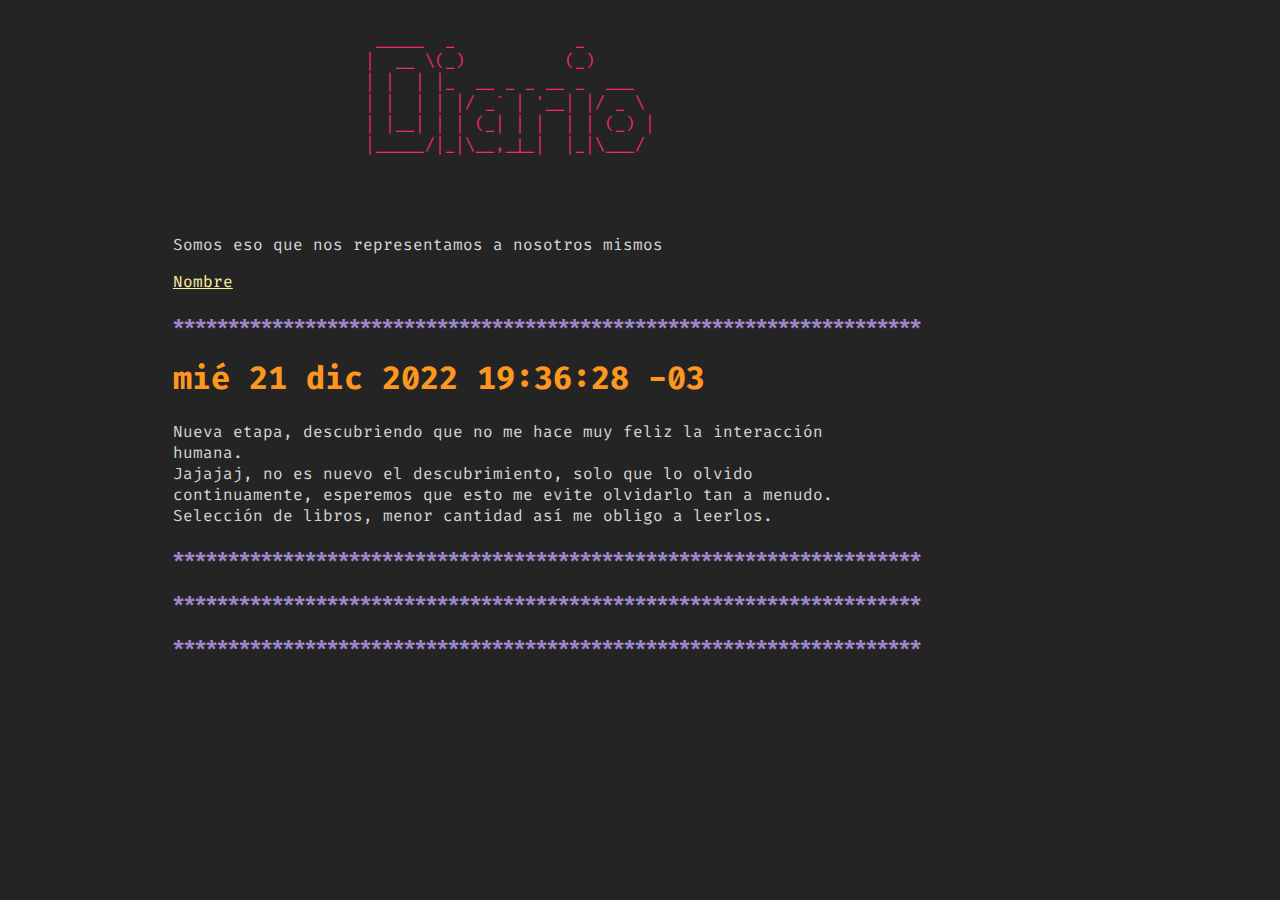
==== Diario/diario.html @ 9495eeea "bla" ====
<!DOCTYPE html>
<html lang="es">
  
  <head>
    <link href='https://fonts.googleapis.com/css?family=Fira Code' rel='stylesheet'>
    <meta name="viewport" content="width=device-width, initial-scale=1.0">
    <meta charset="utf-8" />
    <title>Diario</title>
    <link rel="stylesheet" href="../css/styles.css" />

  </head>


<body>

  <div class="ascii-art">
 _____  _            _       
|  __ \(_)          (_)      
| |  | |_  __ _ _ __ _  ___  
| |  | | |/ _` | '__| |/ _ \ 
| |__| | | (_| | |  | | (_) |
|_____/|_|\__,_|_|  |_|\___/ 

    
  </div>
    <p>Somos eso que nos representamos a nosotros mismos</p>
      
    <a href="ruta to path">Nombre</a>

    <h3>********************************************************************</h3>
    <h1> mié 21 dic 2022 19:36:28 -03   </h1>

    <p>Nueva etapa, descubriendo que no me hace muy feliz la interacción humana. <br>
    Jajajaj, no es nuevo el descubrimiento, solo que lo olvido continuamente, esperemos que esto me evite olvidarlo tan a menudo.<br>
    Selección de libros, menor cantidad así me obligo a leerlos.

    </p>
    <h3>********************************************************************</h3>
    <h3>********************************************************************</h3>
    <h3>********************************************************************</h3>
</body>

</html>
---- css/styles.css ----
/* 
Palette 	Hex 	RGB 	HSL 	Color Picker Boxes
Background 	#242424 	36 36 36 	0, 0%, 14% 	Background Color
Current Line 	#3D3D3D 	61, 61, 61 	0, 0%, 24% 	Current Line Color
Selection 	#403d3d 	64, 61, 61 	0, 5%, 25% 	Selection Color
Comment 	#8C8C8C 	140, 140, 140 	0, 0%, 55% 	Comment Color
Foreground 	#F8F8F2 	248, 248, 242 	60, 2%, 96% 	Foreground Color
String 	#FFEE99 	255, 238, 153 	50, 40%, 80% 	String Color
Number 	#FF80F4 	255, 128, 244 	305, 50%, 75% 	Number Color
Thunderbird 	#D3201F 	211, 32, 31 	30, 85%, 47% 	Thunderbird Color
Radical Red 	#F92672 	249, 38, 114 	338, 85%, 56% 	Radical Red Color
Fuchsia Pink 	#CD5AC5 	205, 90, 197 	304, 56%, 58% 	Fuchsia Pink Color
Lavender Rose 	#FFB2F9 	255, 178, 249 	305, 30%, 85% 	Lavender Rose Color
Tree Poppy 	#FD971F 	253, 151, 31 	32, 88%, 56% 	Tree Poppy Color
Atlantis 	#60cf30 	96, 207, 48 	102, 77%, 50% 	Atlantis Color
Pear 	#A6E22E 	166, 226, 46 	80, 80%, 53% 	Pear Color
Spray 	#66D9EF 	102, 217, 239 	190, 57%, 67% 	Spray Color
Malibu 	#90E7F7 	144, 231, 247 	189, 42%, 77% 	Malibu Color


*/

* {
    font-family: 'Fira Code';
    max-width: 90%;
}

.ascii-art {
  margin-left: 0%;
  margin-right:0%;
  text-align: center;
  white-space: pre;
  color: 		#F92672  
}

.boxing {
  padding: 5% ;
  border-radius: 13px;
  border-width:3px;
  border-style: dotted ;
  border-color: #fff;
}


body {
  
  background-color: #242424;
  margin-left: 15%;
  margin-right: 20%;
}
p {
  color : #d6d6d6
}

h1 {
  color: 	#FD971F  
}

h2 {
  color: #e87d3e
}

h3 {
  color: #9e86c8;
}

a:link {
  color: #ffee99;
}
a:visited {
  color: #ffee99;
}
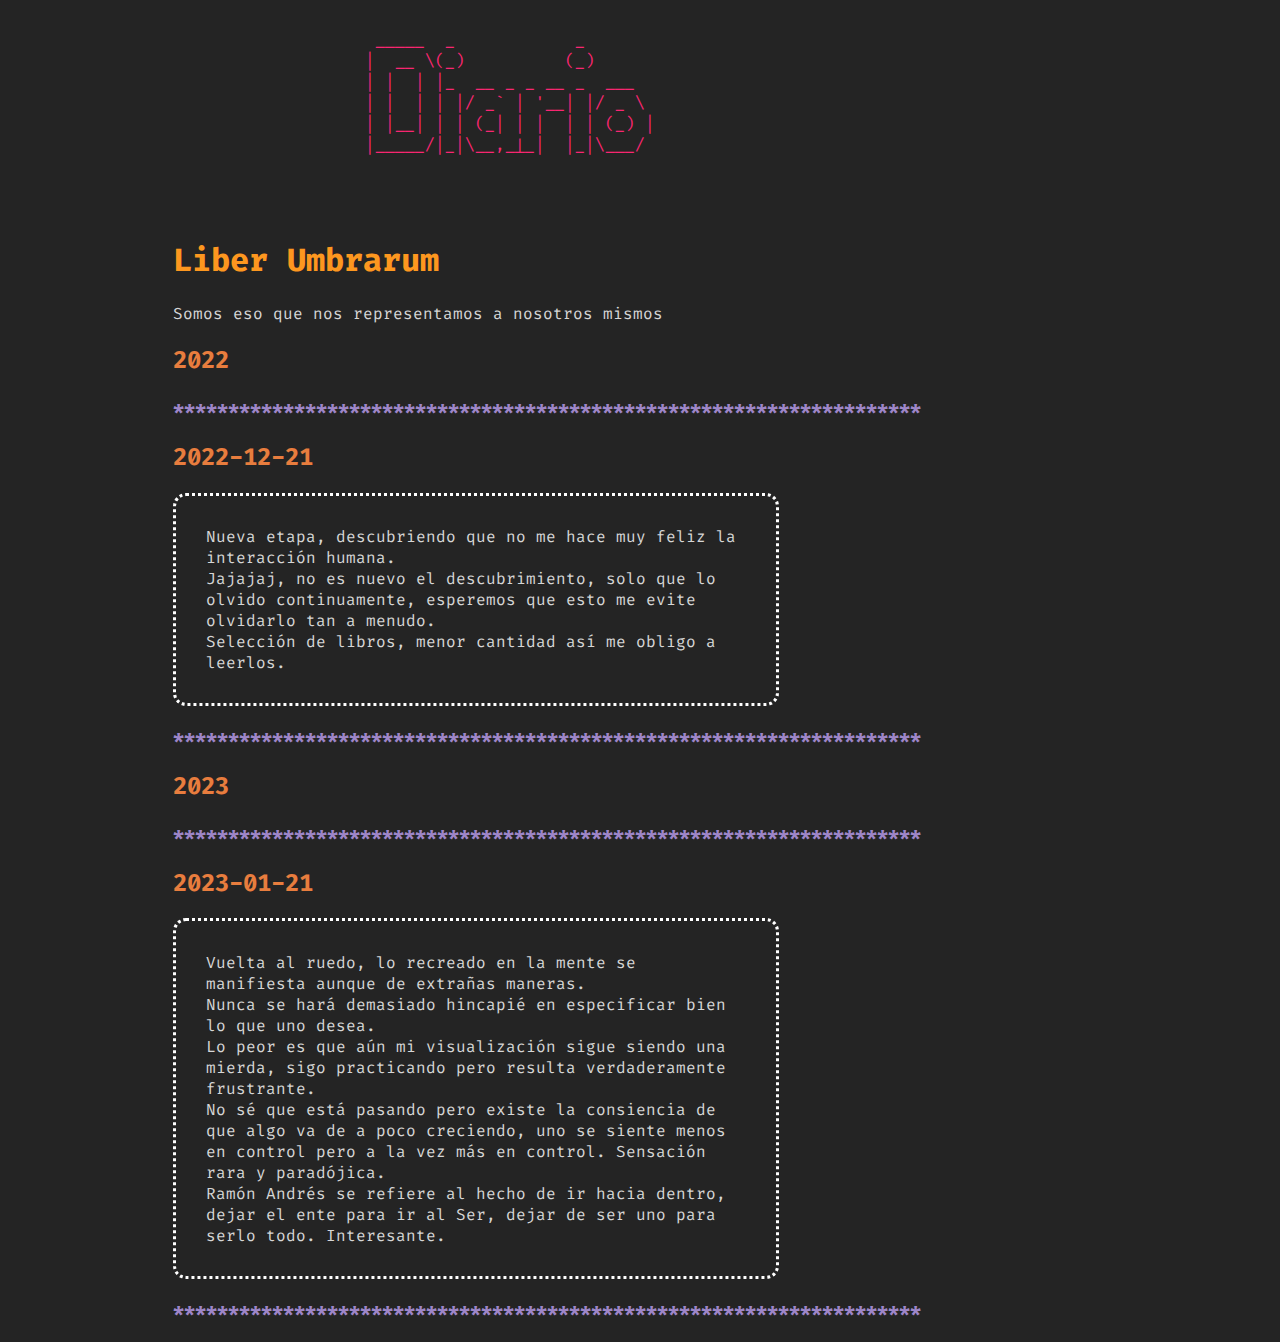
==== commit 7d3eebec: "boxes" ====
--- a/Diario/diario.html
+++ b/Diario/diario.html
@@ -13,7 +13,7 @@
 
 <body>
 
-  <div class="ascii-art">
+  <header class="ascii-art">
  _____  _            _       
 |  __ \(_)          (_)      
 | |  | |_  __ _ _ __ _  ___  
@@ -22,22 +22,43 @@
 |_____/|_|\__,_|_|  |_|\___/ 
 
     
-  </div>
+  </header>
+  <section>
+    <h1>Liber Umbrarum</h1>
     <p>Somos eso que nos representamos a nosotros mismos</p>
-      
-    <a href="ruta to path">Nombre</a>
+        
+    <article>
+      <h2>2022</h2>
+    <h3>********************************************************************</h3>
+    <h2>2022-12-21</h2>
 
-    <h3>********************************************************************</h3>
-    <h1> mié 21 dic 2022 19:36:28 -03   </h1>
-
-    <p>Nueva etapa, descubriendo que no me hace muy feliz la interacción humana. <br>
+    <p class="boxing">Nueva etapa, descubriendo que no me hace muy feliz la interacción humana. <br>
     Jajajaj, no es nuevo el descubrimiento, solo que lo olvido continuamente, esperemos que esto me evite olvidarlo tan a menudo.<br>
     Selección de libros, menor cantidad así me obligo a leerlos.
 
     </p>
     <h3>********************************************************************</h3>
+     </article> 
+    
+    <article>
+      <h2>2023</h2>
     <h3>********************************************************************</h3>
+    <h2>2023-01-21</h2>
+
+    <p class="boxing" >Vuelta al ruedo, lo recreado en la mente se manifiesta aunque de extrañas maneras. <br>
+      Nunca se hará demasiado hincapié en especificar bien lo que uno desea. <br>
+      Lo peor es que aún mi visualización sigue siendo una mierda, sigo practicando pero resulta verdaderamente frustrante.<br>
+      No sé que está pasando pero existe la consiencia de que algo va de a poco creciendo, uno se siente menos en control pero a la vez más en control. Sensación rara y paradójica.<br>
+      Ramón Andrés se refiere al hecho de ir hacia dentro, dejar el ente para ir al Ser, dejar de ser uno para serlo todo. Interesante.
+
+    </p>
     <h3>********************************************************************</h3>
+     </article> 
+
+
+  </section>
+      
+    
 </body>
 
 </html> 
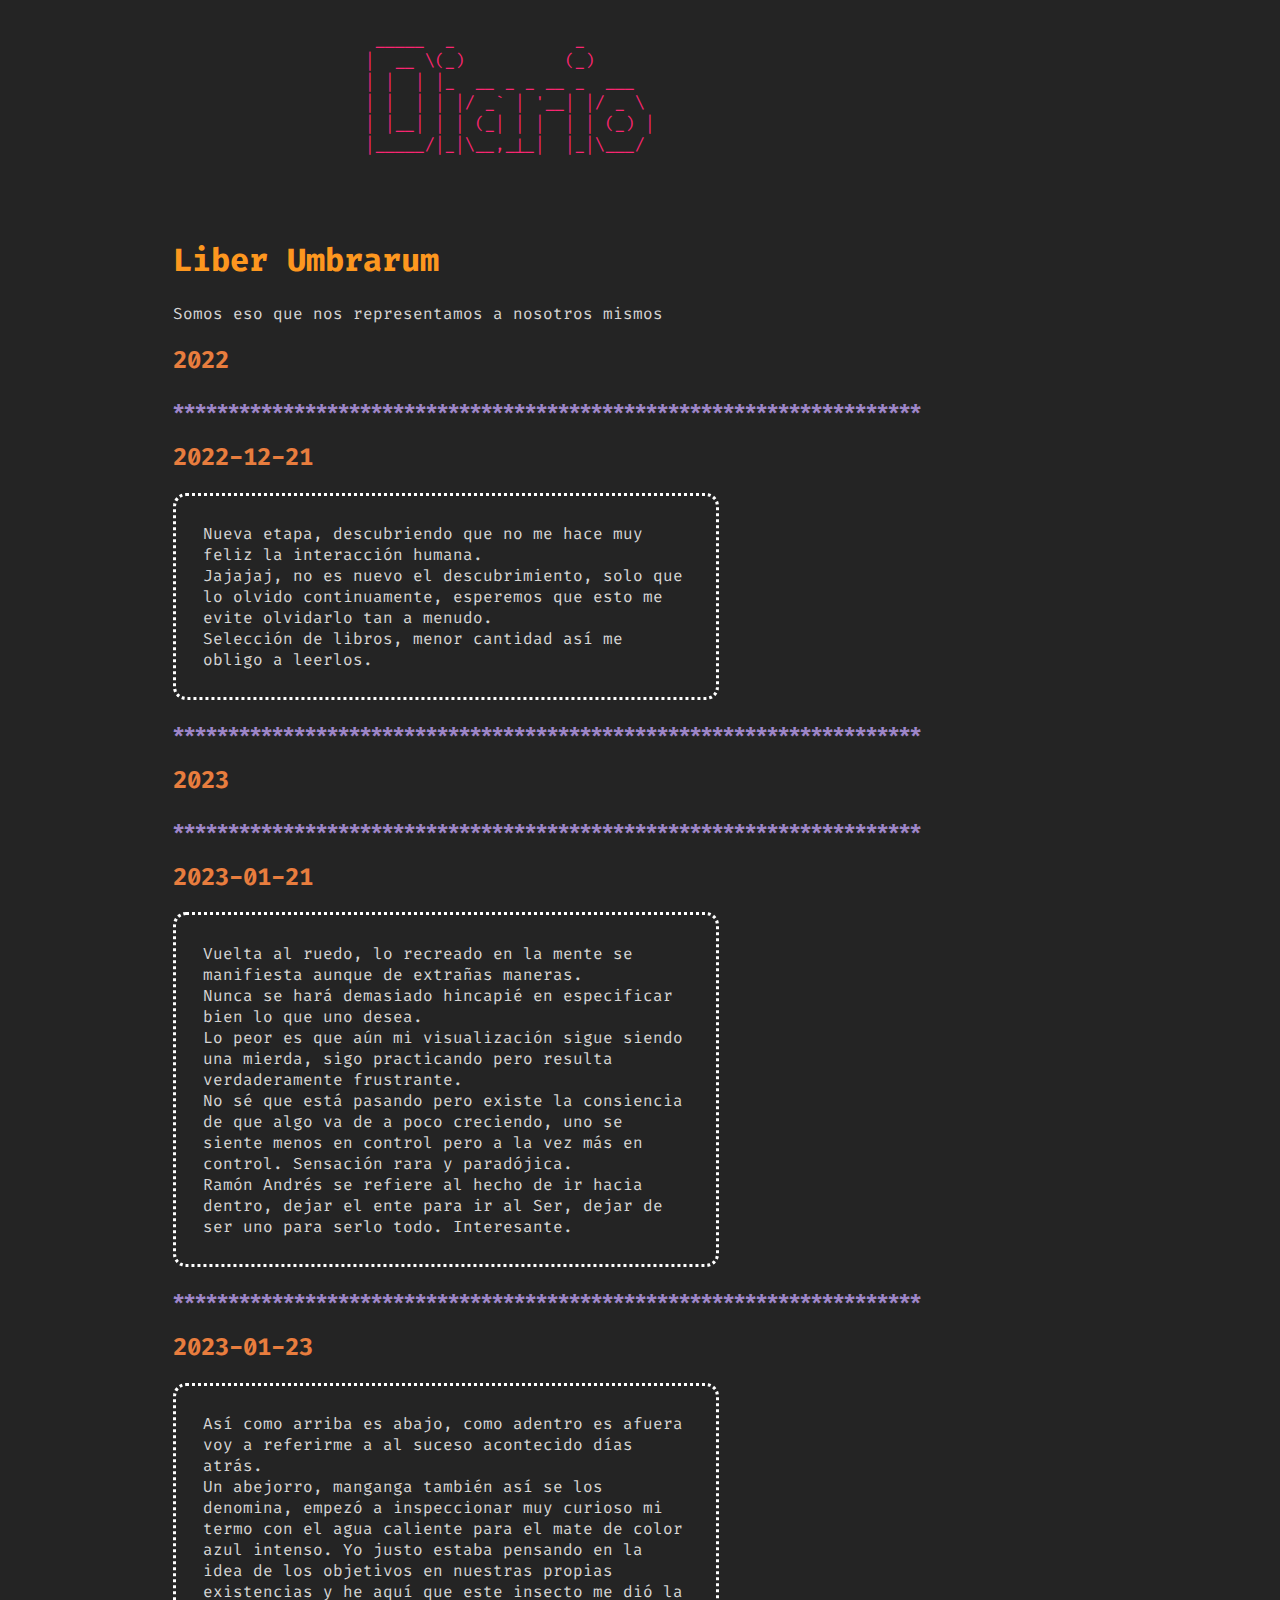
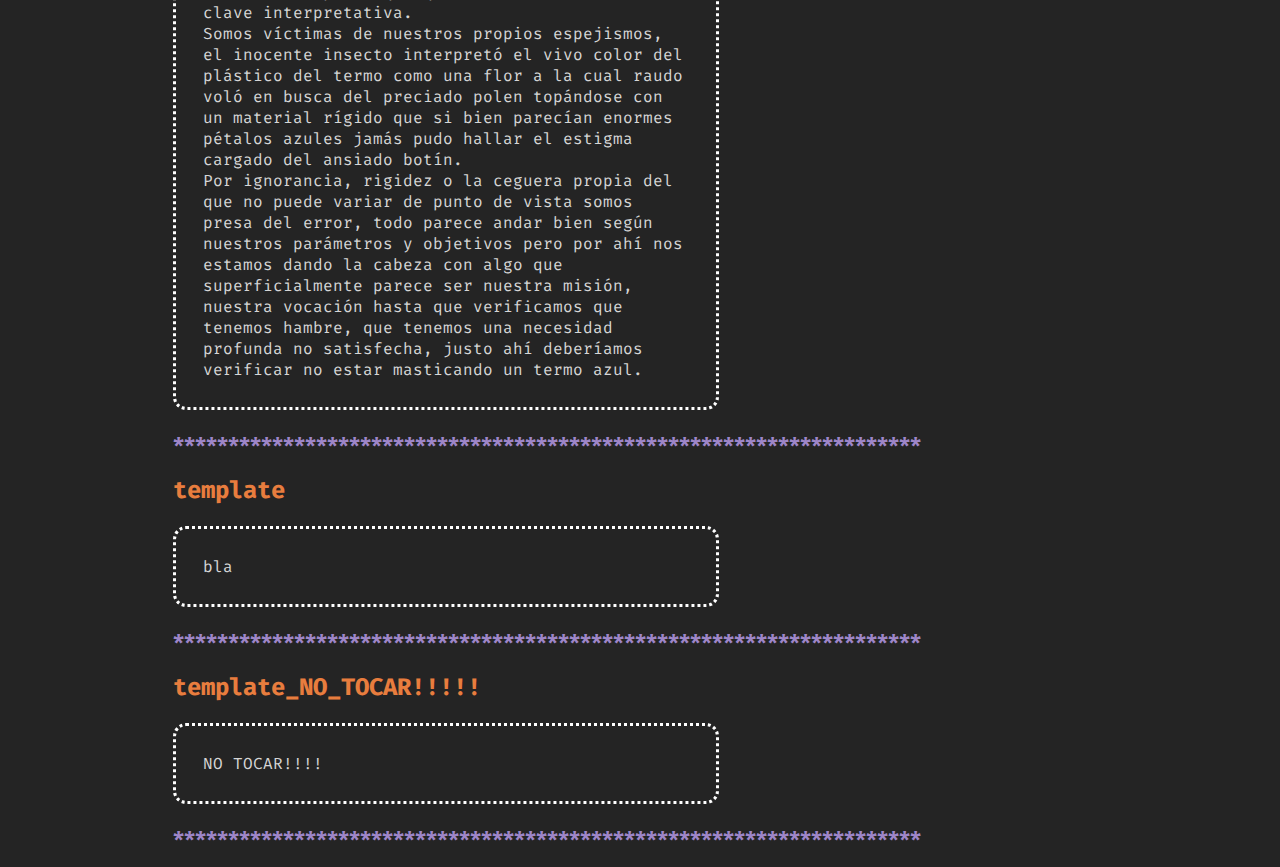
==== commit e973be29: "mejora1" ====
--- a/Diario/diario.html
+++ b/Diario/diario.html
@@ -23,6 +23,9 @@
 
     
   </header>
+  <main>
+    
+ 
   <section>
     <h1>Liber Umbrarum</h1>
     <p>Somos eso que nos representamos a nosotros mismos</p>
@@ -53,12 +56,35 @@
 
     </p>
     <h3>********************************************************************</h3>
-     </article> 
+    </article>
+      
+    <article>
+      <h2>2023-01-23       
+      </h2>
+   <p class="boxing">Así como arriba es abajo, como adentro es afuera voy a referirme a al suceso acontecido días atrás.<br>
+   Un abejorro, manganga también así se los denomina, empezó a inspeccionar muy curioso mi termo con el agua caliente para el mate de color azul intenso. Yo justo estaba pensando en la idea de los objetivos en nuestras propias existencias y he aquí que este insecto me dió la clave interpretativa.<br>
+   Somos víctimas de nuestros propios espejismos, el inocente insecto interpretó el vivo color del plástico del termo como una flor a la cual raudo voló en busca del preciado polen topándose con un material rígido que si bien parecían enormes pétalos azules jamás pudo hallar el estigma cargado del ansiado botín.<br>
+   Por ignorancia, rigidez o la ceguera propia del que no puede variar de punto de vista somos presa del error, todo parece andar bien según nuestros parámetros y objetivos pero por ahí nos estamos dando la cabeza con algo que superficialmente parece ser nuestra misión, nuestra vocación hasta que verificamos que tenemos hambre, que tenemos una necesidad profunda no satisfecha, justo ahí deberíamos verificar no estar masticando un termo azul.
+
+   </p>
+      <h3>********************************************************************</h3>
+    </article>
+
+ <article>
+      <h2>template</h2>
+   <p class="boxing">bla</p>
+      <h3>********************************************************************</h3>
+    </article>
+
+ <article>
+      <h2>template_NO_TOCAR!!!!!</h2>
+   <p class="boxing">NO TOCAR!!!!</p>
+      <h3>********************************************************************</h3>
+    </article>
 
 
   </section>
-      
-    
+  </main>   
 </body>
 
 </html> 
